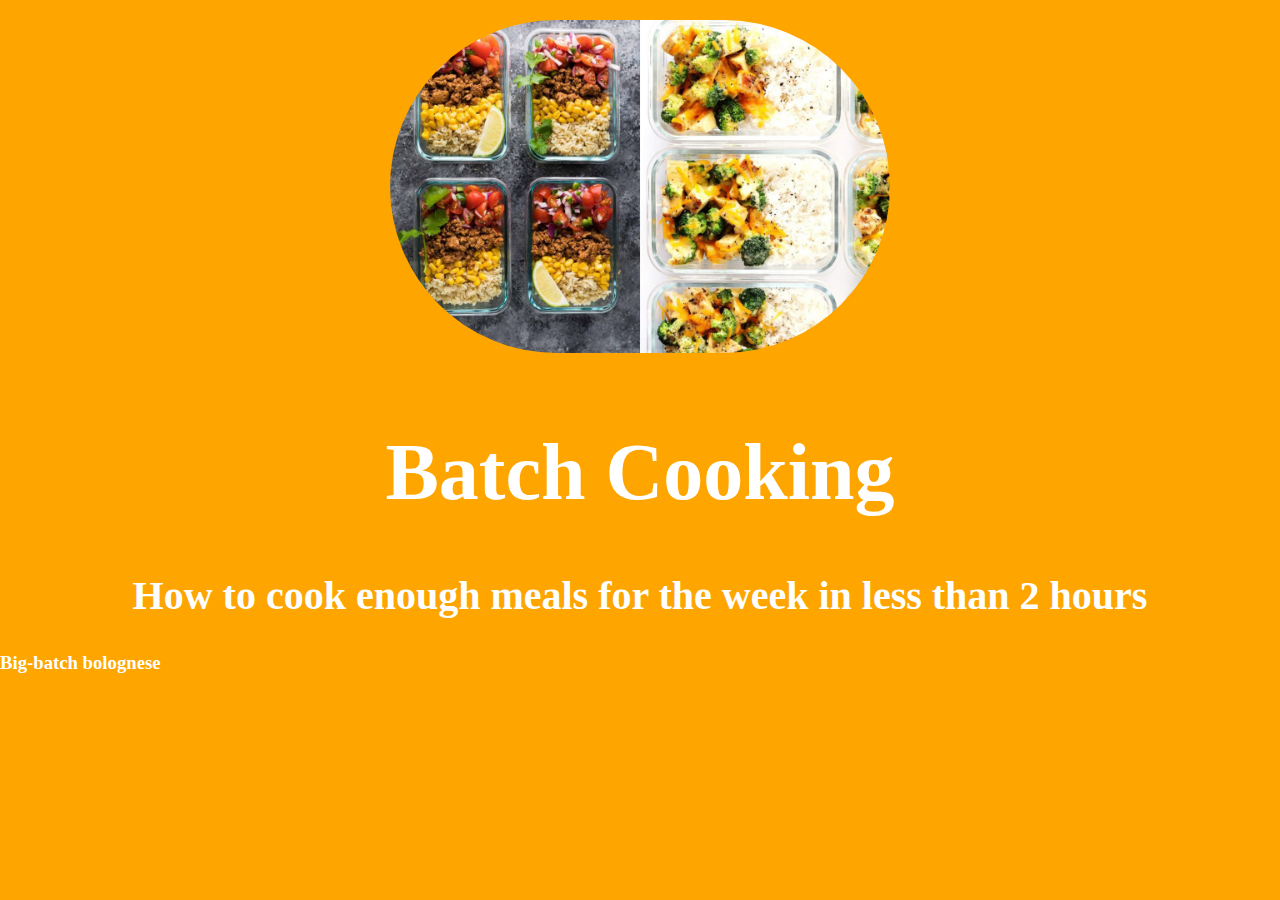
==== batchcooking.html @ 162331f6 "new subheading" ====
<!DOCTYPE HTML>
<html>
  <head>
    <title>Batch cooking</title>
  </head>
  <link rel="stylesheet" type="text/css" href="styles.css">
  <img src="turkey-taco-lunch-bowls_Cheesy-Broccoli-Cheddar-Chicken-and-Rice-Bowls-Casserole-Meal-Prep.jpg" alt="" width="500px">
  <body>
  <div>
    <h1>Batch Cooking</h1>

    <h2> How to cook enough meals for the week in less than 2 hours</h2>
    <h3>Big-batch bolognese</h3>
  </div>

  </body>
<html>
---- styles.css ----
body {
color: #FFFFFF;
font-family: cursive;
margin: 0px;
background-color: #FFA500
}
div {
     min-height: 10vh;
     width: 100vw;
}
h1, h2 {
     text-align: center;
} h1 {
     font-size: 5em;
}
h2 {
     font-size: 2.5em;
}
img {
     display: block;
     padding: 20px;
     margin: 0 auto;
     border-radius: 430px;
     width: 500px;
     align: flex;
     justify-content: center;
}

p{
width: 80%;
text-align: center;
     margin: 10vh 10vw;
     font-size: 2em;
}
a{
color: rgb(0,0,0);
}
ol {

padding: 0;
margin-bottom: 10%;
font-size: 3em;

display: flex;
justify-content: space-evenly;
}
li#lower {
     margin-top: 7%;
} li#lowest {
     margin-top: 14%;
}
div.contrast {
     background-color: rgb(0,0,0);
     color: rgb(255,255,255);
display: flex;
     justify-content: center;
     align-items: center;
     flex-direction: column;
}
ul {
     list-style: none;
     display: flex
}
li {
     margin: 0 20px
}
transition: 0.6s ease;
}
li:hover {
     font-size: 1.2em;
}
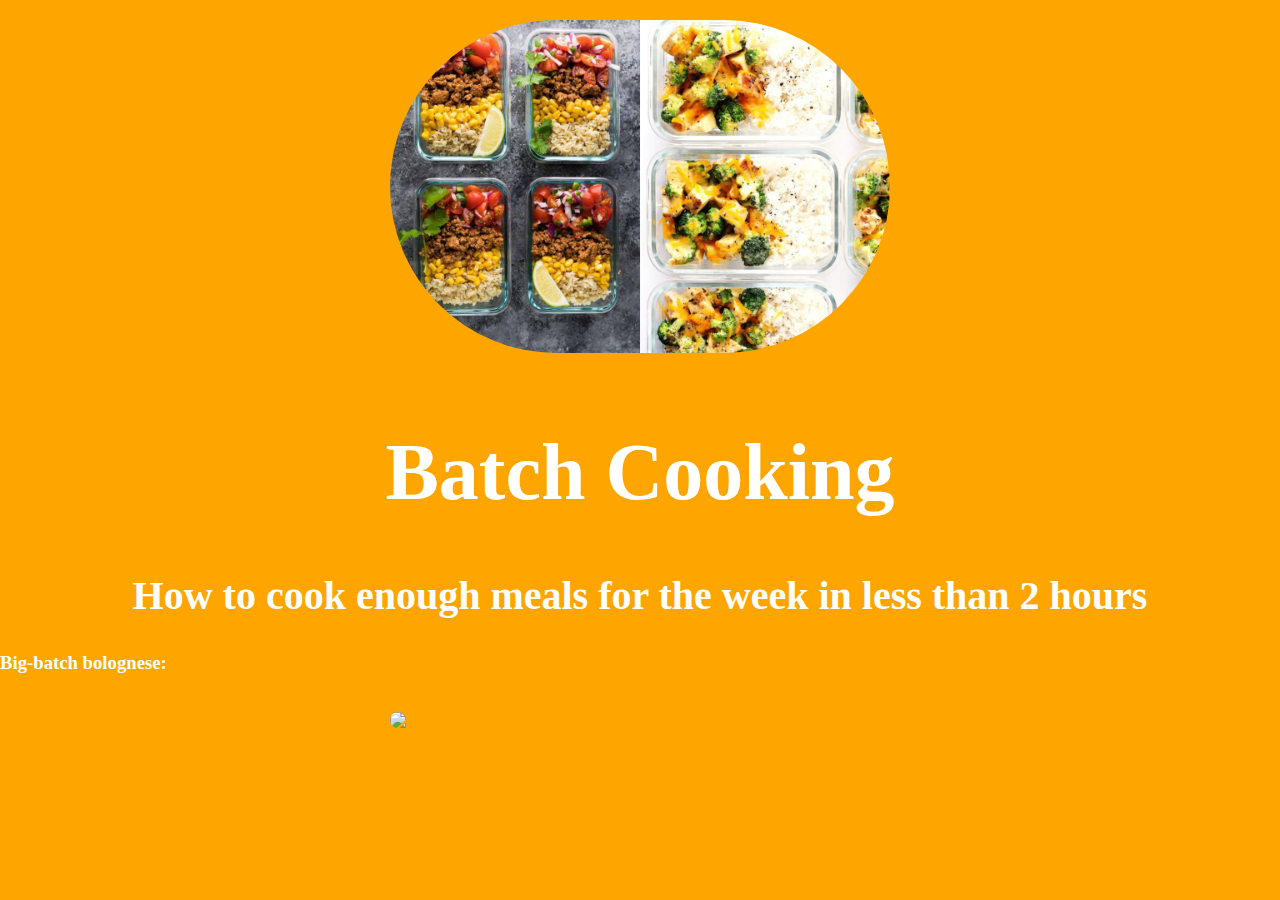
==== commit 7687e85d: "image spag bol" ====
--- a/batchcooking.html
+++ b/batchcooking.html
@@ -10,7 +10,8 @@
     <h1>Batch Cooking</h1>
 
     <h2> How to cook enough meals for the week in less than 2 hours</h2>
-    <h3>Big-batch bolognese</h3>
+    <h3>Big-batch bolognese:</h3>
+    <img src="recipe-image-legacy-id--1074456_10"
   </div>
 
   </body>
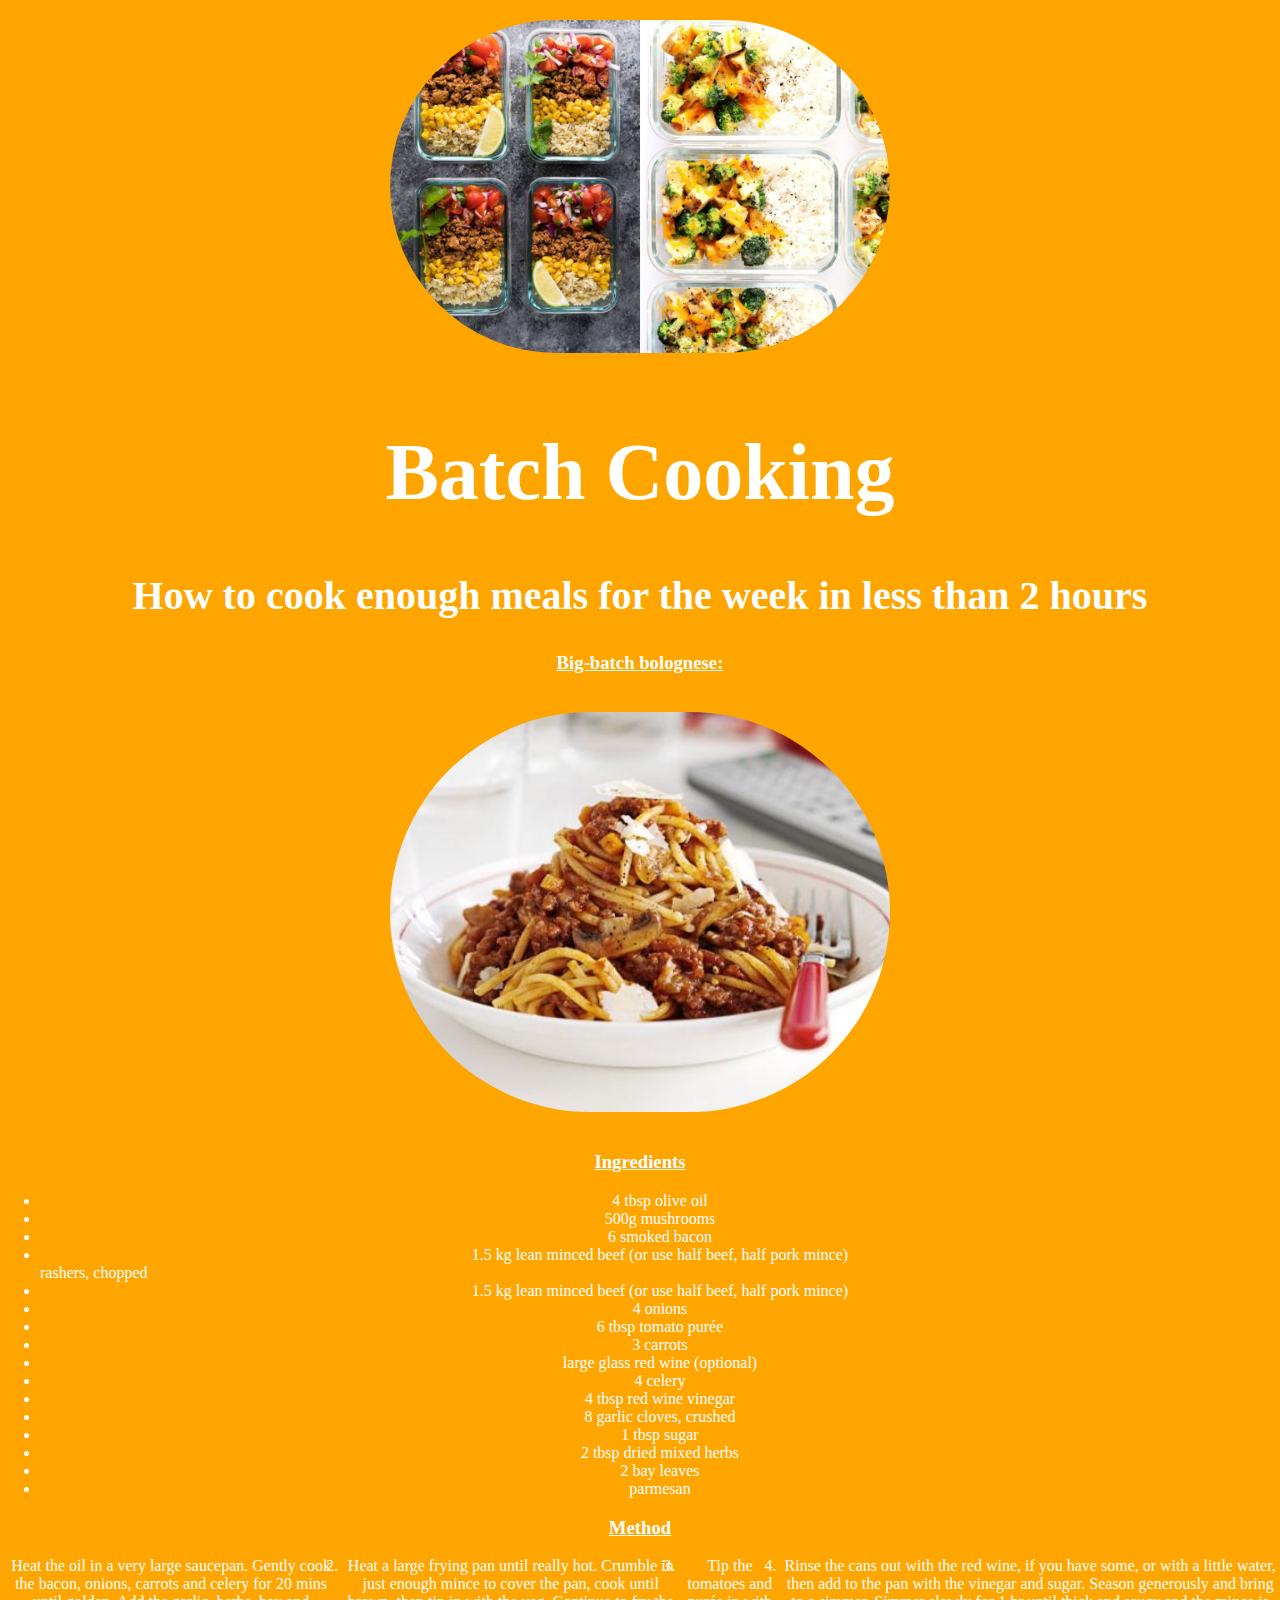
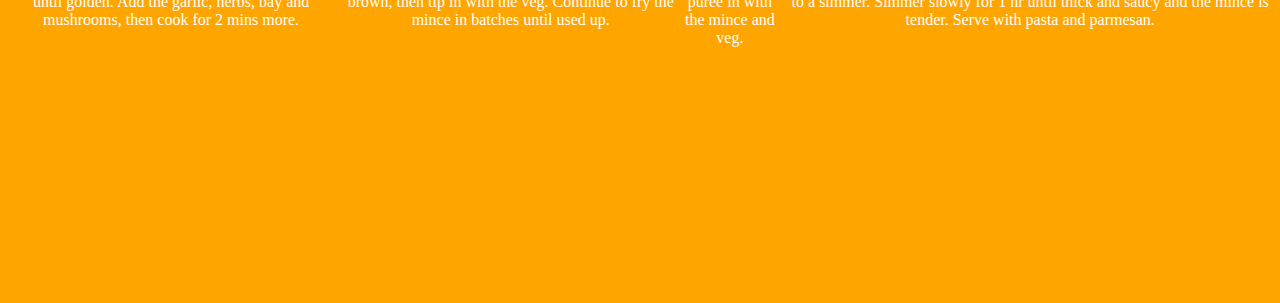
==== commit 0a8fba48: "batch" ====
--- a/batchcooking.html
+++ b/batchcooking.html
@@ -8,11 +8,28 @@
   <body>
   <div>
     <h1>Batch Cooking</h1>
-
+</div>
     <h2> How to cook enough meals for the week in less than 2 hours</h2>
-    <h3>Big-batch bolognese:</h3>
-    <img src="recipe-image-legacy-id--1074456_10"
-  </div>
-
+    <h3><u> Big-batch bolognese:</u></h3>
+    <img src="recipe-image-legacy-id--1074456_10.jpg" alt="spag bol" height="400px" width="200px">
+    <h3><u>Ingredients</u></h3>
+      <ul>
+    <li>  4 tbsp olive oil </li>    <li> 500g mushrooms </li>
+<li> 6 smoked bacon </li>    <li> 1.5 kg lean minced beef (or use half beef, half pork mince)</li>
+</li> rashers, chopped </li>  <li> 1.5 kg lean minced beef (or use half beef, half pork mince)</li>
+<li> 4 onions </li>  <li> 6 tbsp tomato purée </li>
+<li> 3 carrots </li> <li> large glass red wine (optional) </li>
+<li> 4 celery </li> <li> 4 tbsp red wine vinegar </li>
+<li> 8 garlic cloves, crushed </li> <li> 1 tbsp sugar </li>
+<li> 2 tbsp dried mixed herbs </li>
+<li> 2 bay leaves </li> <li> parmesan </li>
+</ul>
+<h3><u>Method</u></h3>
+<ol>
+  <li> Heat the oil in a very large saucepan. Gently cook the bacon, onions, carrots and celery for 20 mins until golden. Add the garlic, herbs, bay and mushrooms, then cook for 2 mins more.</li>
+  <li>Heat a large frying pan until really hot. Crumble in just enough mince to cover the pan, cook until brown, then tip in with the veg. Continue to fry the mince in batches until used up. </li>
+  <li> Tip the tomatoes and purée in with the mince and veg.</li>
+  <li>Rinse the cans out with the red wine, if you have some, or with a little water, then add to the pan with the vinegar and sugar. Season generously and bring to a simmer. Simmer slowly for 1 hr until thick and saucy and the mince is tender. Serve with pasta and parmesan.</li>
+</ol>
   </body>
 <html>
--- a/styles.css
+++ b/styles.css
@@ -8,7 +8,7 @@
      min-height: 10vh;
      width: 100vw;
 }
-h1, h2 {
+h1, h2, h3 {
      text-align: center;
 } h1 {
      font-size: 5em;
@@ -38,8 +38,11 @@
 ol {
 
 padding: 0;
-margin-bottom: 10%;
-font-size: 3em;
+margin-bottom: 20%;
+font-size: 1em;
+width: auto;
+display: block;
+text-align: center;
 
 display: flex;
 justify-content: space-evenly;
@@ -58,11 +61,15 @@
      flex-direction: column;
 }
 ul {
-     list-style: none;
-     display: flex
+     list-style: <ul>;
+     display:
+     text-align: center;
 }
 li {
-     margin: 0 20px
+     margin: 10px
+     display: inline;
+     font-size: 1em;
+     text-align: center;
 }
 transition: 0.6s ease;
 }
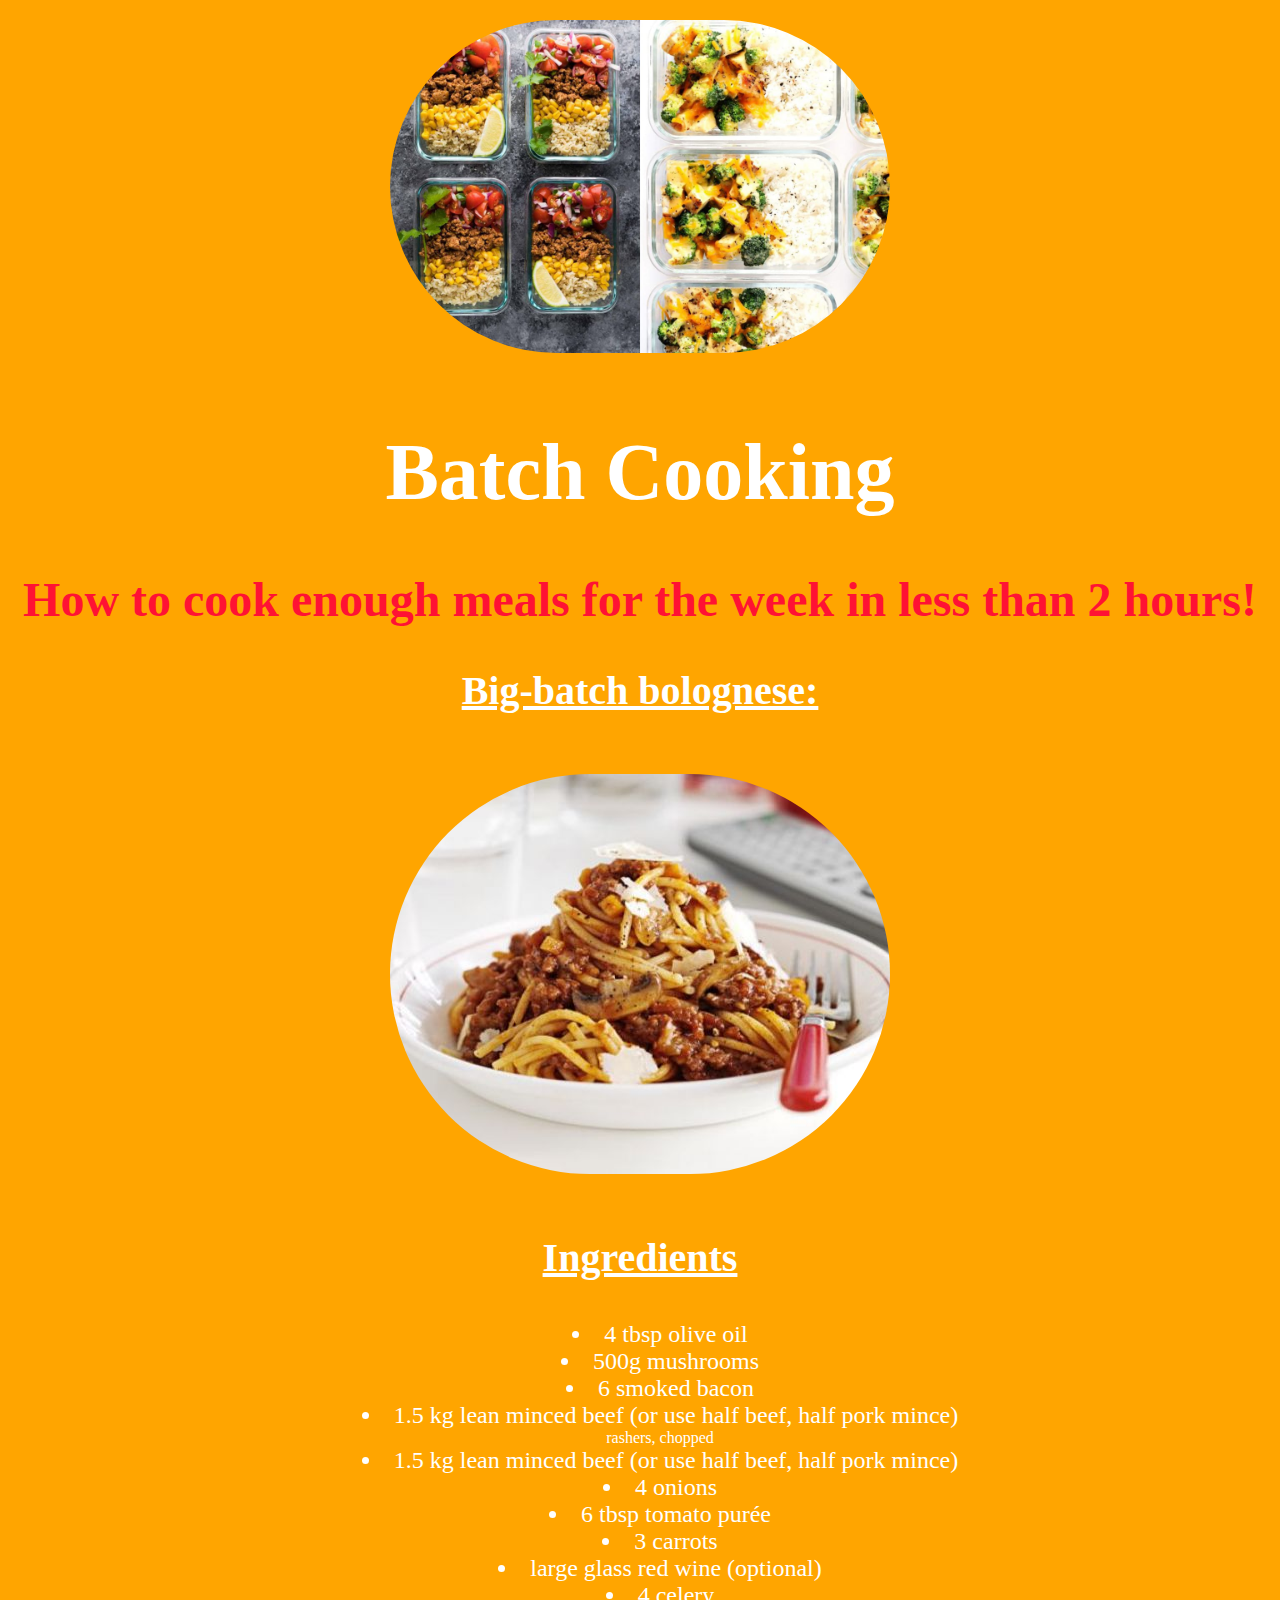
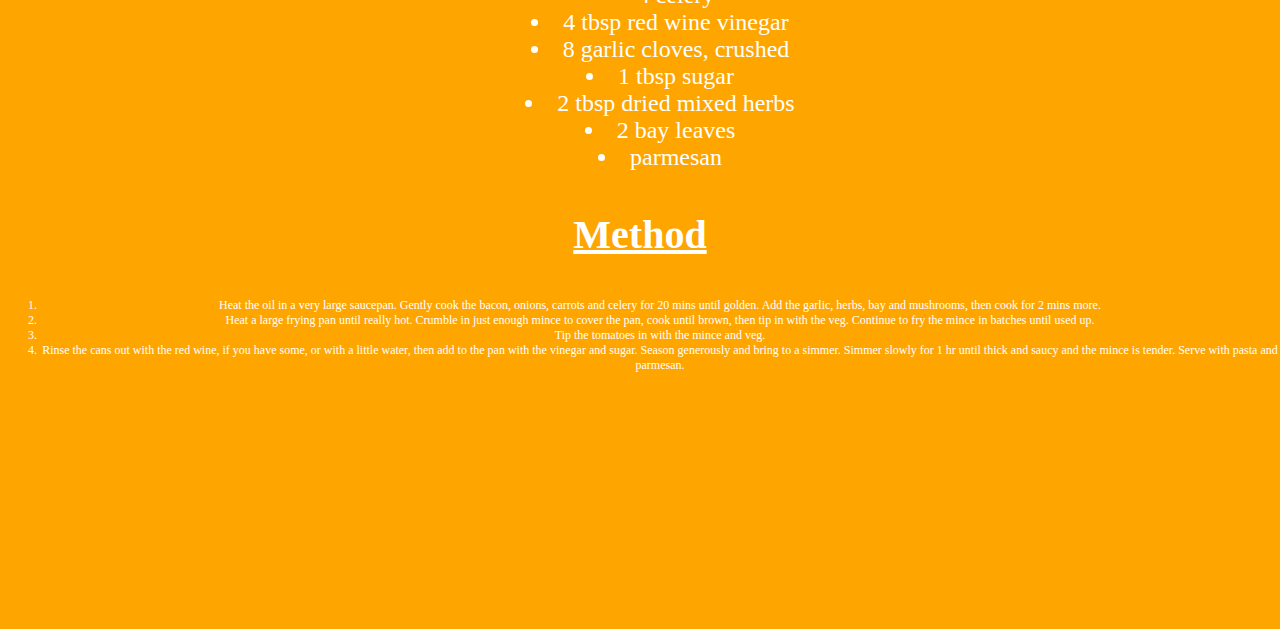
==== commit 50082955: "batch" ====
--- a/batchcooking.html
+++ b/batchcooking.html
@@ -9,7 +9,7 @@
   <div>
     <h1>Batch Cooking</h1>
 </div>
-    <h2> How to cook enough meals for the week in less than 2 hours</h2>
+    <h2> How to cook enough meals for the week in less than 2 hours!</h2>
     <h3><u> Big-batch bolognese:</u></h3>
     <img src="recipe-image-legacy-id--1074456_10.jpg" alt="spag bol" height="400px" width="200px">
     <h3><u>Ingredients</u></h3>
@@ -28,7 +28,7 @@
 <ol>
   <li> Heat the oil in a very large saucepan. Gently cook the bacon, onions, carrots and celery for 20 mins until golden. Add the garlic, herbs, bay and mushrooms, then cook for 2 mins more.</li>
   <li>Heat a large frying pan until really hot. Crumble in just enough mince to cover the pan, cook until brown, then tip in with the veg. Continue to fry the mince in batches until used up. </li>
-  <li> Tip the tomatoes and purée in with the mince and veg.</li>
+  <li> Tip the tomatoes in with the mince and veg.</li>
   <li>Rinse the cans out with the red wine, if you have some, or with a little water, then add to the pan with the vinegar and sugar. Season generously and bring to a simmer. Simmer slowly for 1 hr until thick and saucy and the mince is tender. Serve with pasta and parmesan.</li>
 </ol>
   </body>
--- a/styles.css
+++ b/styles.css
@@ -14,7 +14,11 @@
      font-size: 5em;
 }
 h2 {
-     font-size: 2.5em;
+     font-size: 3em;
+     color: #FF1234;
+}
+h3 { font-size: 2.5em;
+
 }
 img {
      display: block;
@@ -36,15 +40,13 @@
 color: rgb(0,0,0);
 }
 ol {
-
+<ol>
 padding: 0;
 margin-bottom: 20%;
-font-size: 1em;
-width: auto;
-display: block;
+font-size: 0.5em;
+width: 20px
+display: auto;
 text-align: center;
-
-display: flex;
 justify-content: space-evenly;
 }
 li#lower {
@@ -62,13 +64,14 @@
 }
 ul {
      list-style: <ul>;
-     display:
-     text-align: center;
+   text-align: center;
+   list-style-position: inside;
+   display: auto;
 }
 li {
      margin: 10px
-     display: inline;
-     font-size: 1em;
+     display auto;
+     font-size: 1.5em;
      text-align: center;
 }
 transition: 0.6s ease;
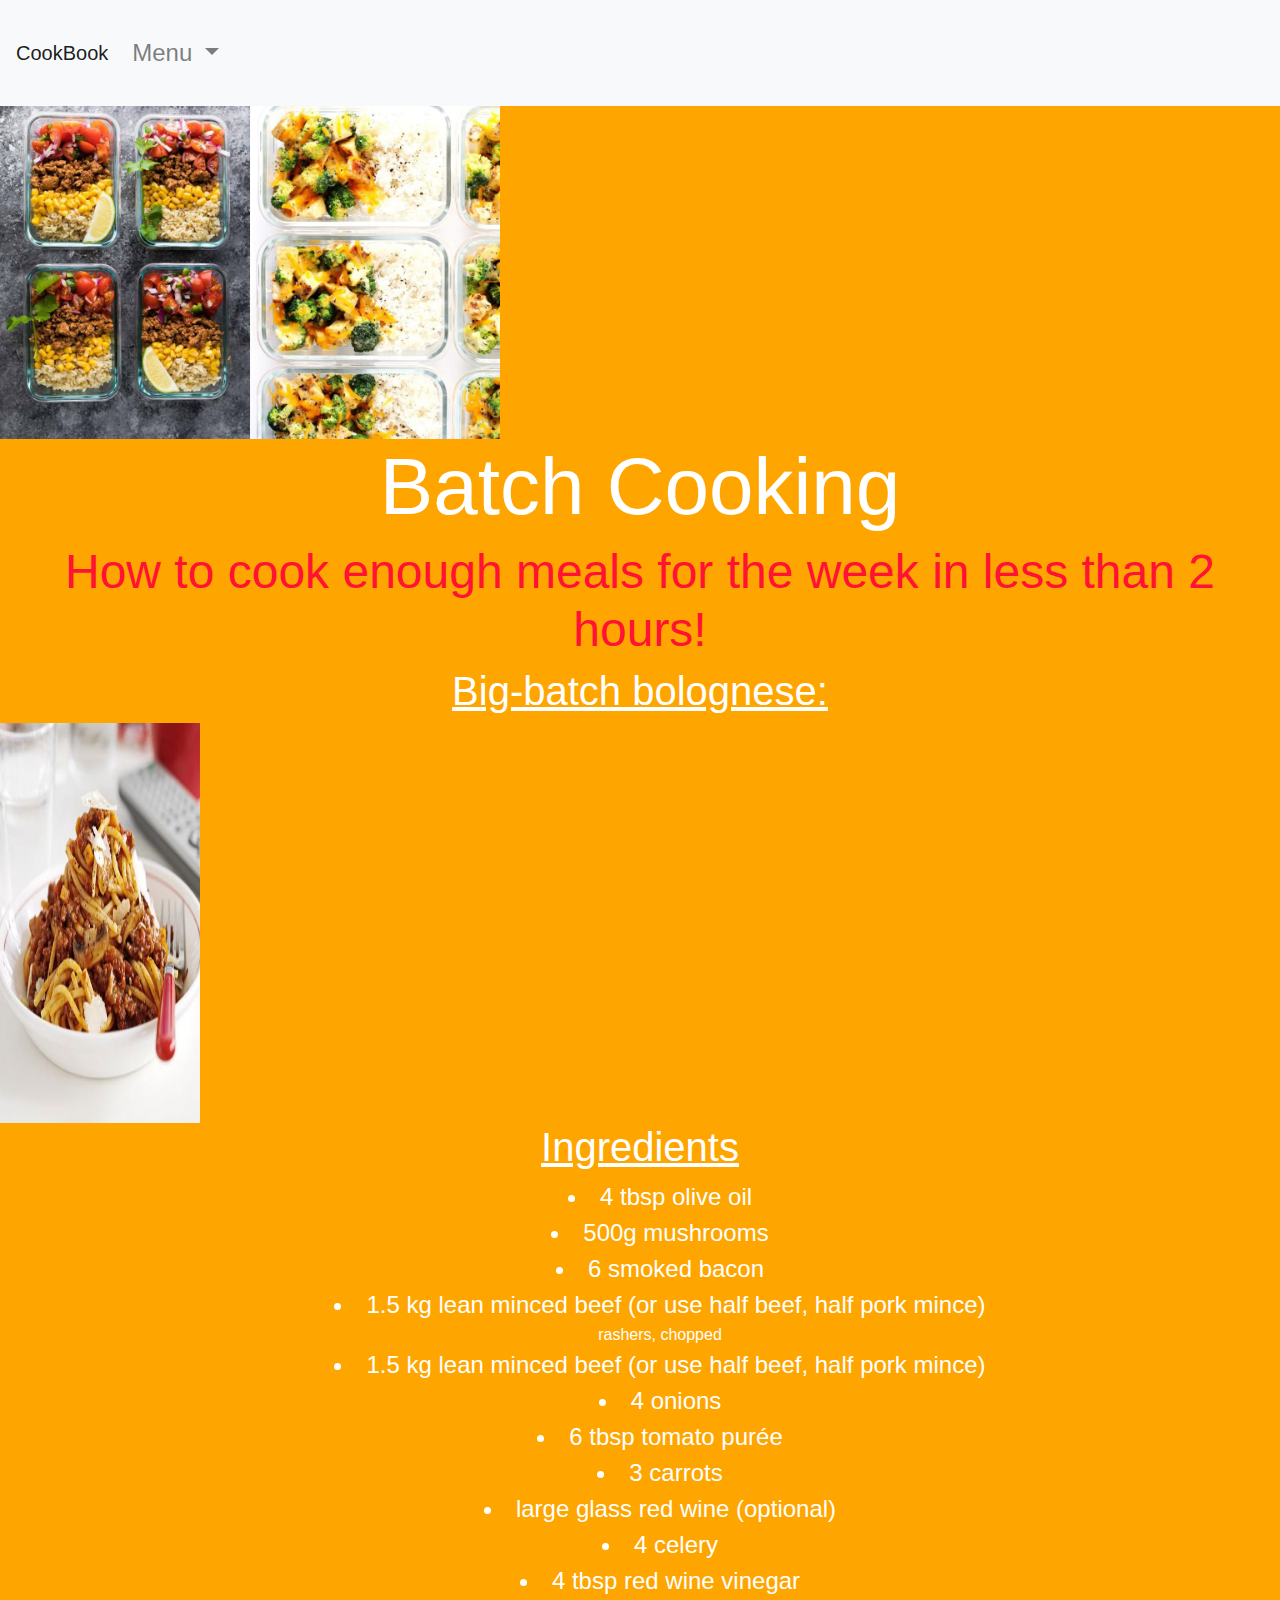
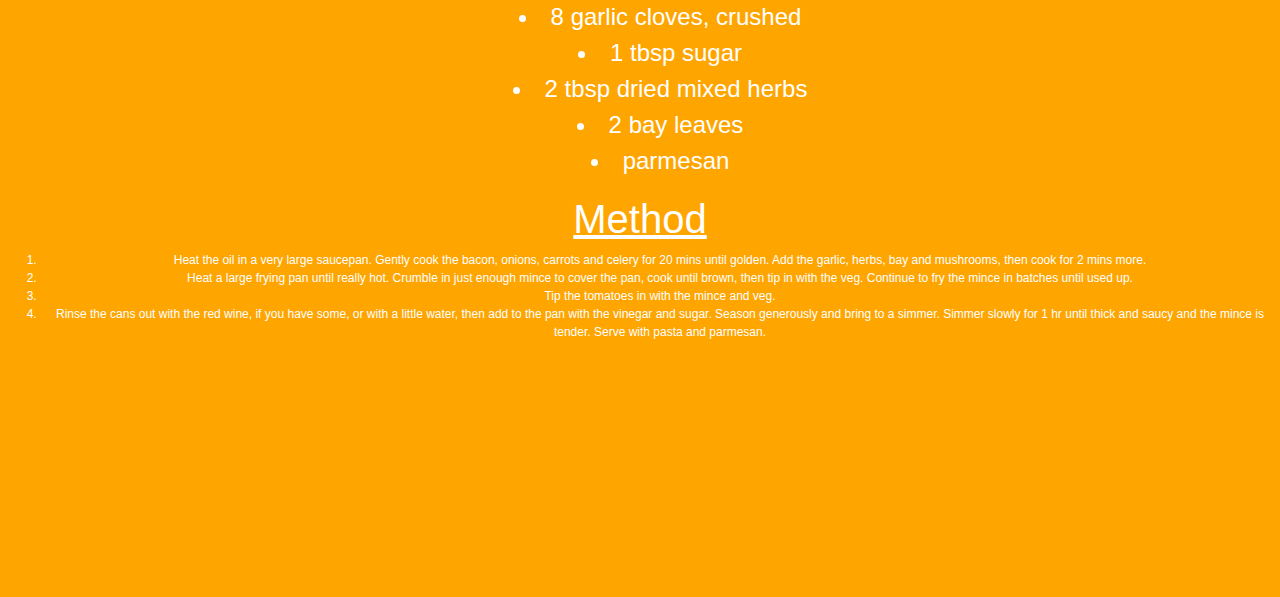
==== commit 0104646a: "added the same navbar for all pages" ====
--- a/batchcooking.html
+++ b/batchcooking.html
@@ -3,7 +3,28 @@
   <head>
     <title>Batch cooking</title>
   </head>
+  <link rel="stylesheet" href="https://stackpath.bootstrapcdn.com/bootstrap/4.4.1/css/bootstrap.min.css" integrity="sha384-Vkoo8x4CGsO3+Hhxv8T/Q5PaXtkKtu6ug5TOeNV6gBiFeWPGFN9MuhOf23Q9Ifjh" crossorigin="anonymous">
   <link rel="stylesheet" type="text/css" href="styles.css">
+  <nav class="navbar navbar-expand-lg navbar-light bg-light">
+    <a class="navbar-brand" href="index.html">CookBook</a>
+    <button class="navbar-toggler" type="button" data-toggle="collapse" data-target="#navbarSupportedContent" aria-controls="navbarSupportedContent" aria-expanded="false" aria-label="Toggle navigation">
+      <span class="navbar-toggler-icon"></span>
+    </button>
+
+    <div class="collapse navbar-collapse" id="navbarSupportedContent">
+      <ul class="navbar-nav mr-auto">
+        <li class="nav-item dropdown">
+          <a class="nav-link dropdown-toggle" href="#" id="navbarDropdown" role="button" data-toggle="dropdown" aria-haspopup="true" aria-expanded="false">
+            Menu
+          </a>
+          <div class="dropdown-menu" aria-labelledby="navbarDropdown">
+            <a class="dropdown-item" href="batchcooking.html">Batch Cooking</a>
+            <a class="dropdown-item" href="randomrecipe.html">Recipe Generator</a>
+          </div>
+        </li>
+      </ul>
+    </div>
+  </nav>
   <img src="turkey-taco-lunch-bowls_Cheesy-Broccoli-Cheddar-Chicken-and-Rice-Bowls-Casserole-Meal-Prep.jpg" alt="" width="500px">
   <body>
   <div>
--- a/styles.css
+++ b/styles.css
@@ -1,8 +1,8 @@
 body {
-color: #FFFFFF;
-font-family: cursive;
-margin: 0px;
-background-color: #FFA500
+    color: #FFFFFF;
+    font-family: "Trebuchet MS", Helvetica, sans-serif;
+    margin: 0px;
+    background-color: #FFA500
 }
 div {
      min-height: 10vh;
@@ -18,6 +18,11 @@
      color: #FF1234;
 }
 h3 { font-size: 2.5em;
+}
+#RRH {
+      color: #ffffff;
+      text-shadow: 2px 2px #ff0000;
+}
 
 }
 img {
@@ -79,3 +84,13 @@
 li:hover {
      font-size: 1.2em;
 }
+#button {
+  color: #FF1234;
+  display: flex;
+  justify-content: center;
+  }
+.container {
+  display: flex;
+  justify-content: center;
+  align-items: flex-start;
+}
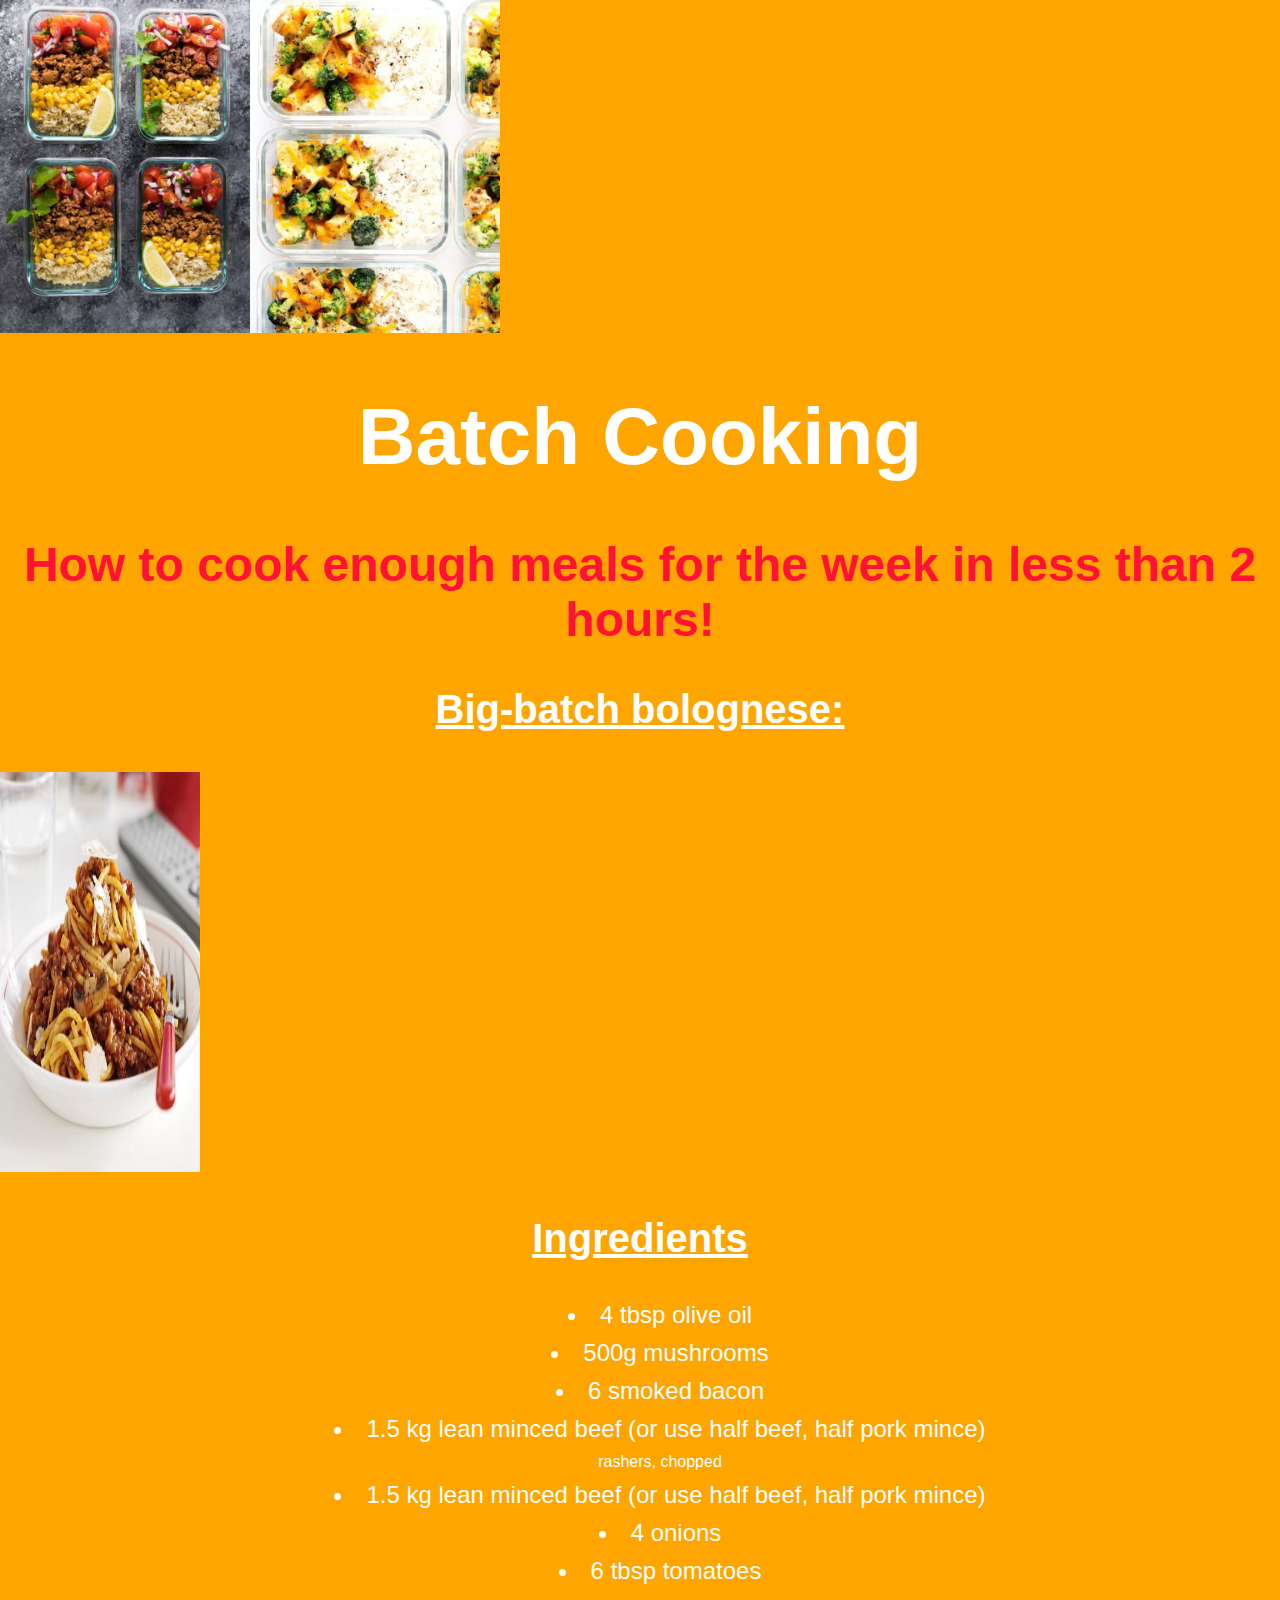
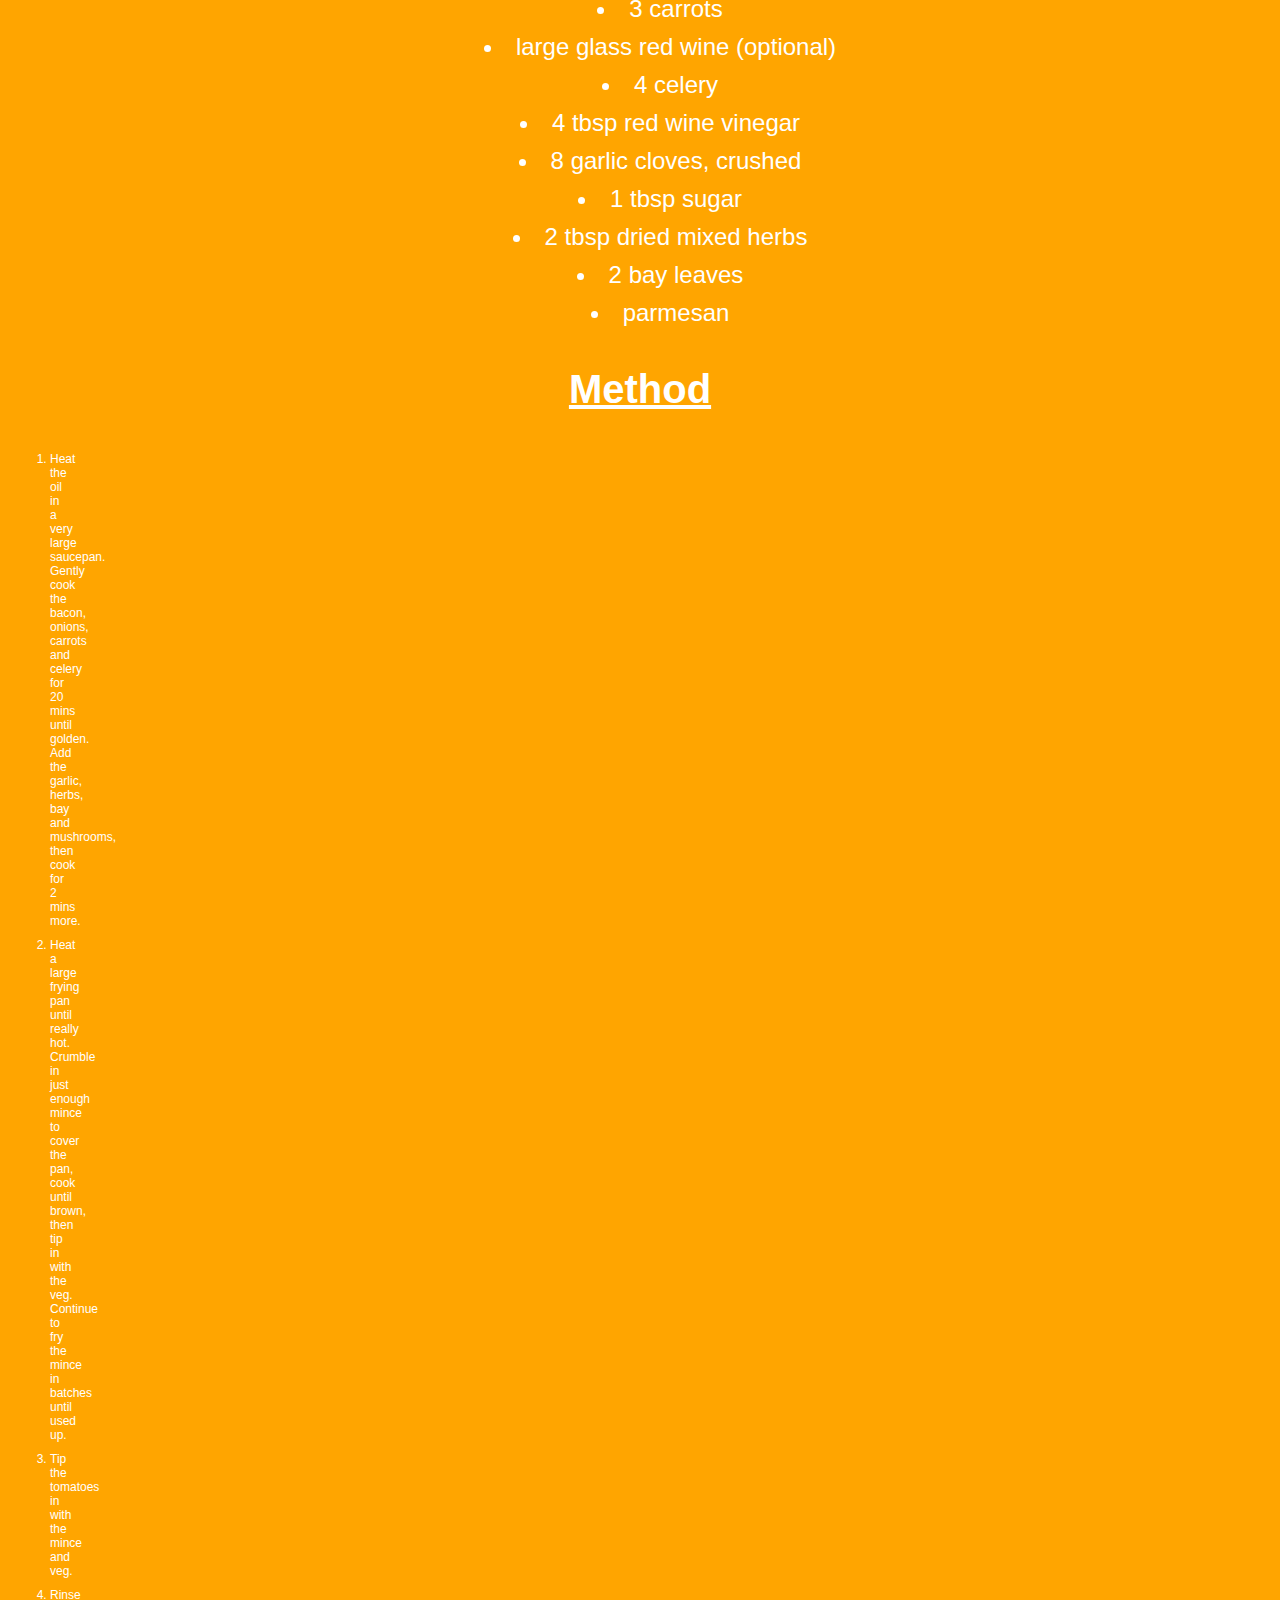
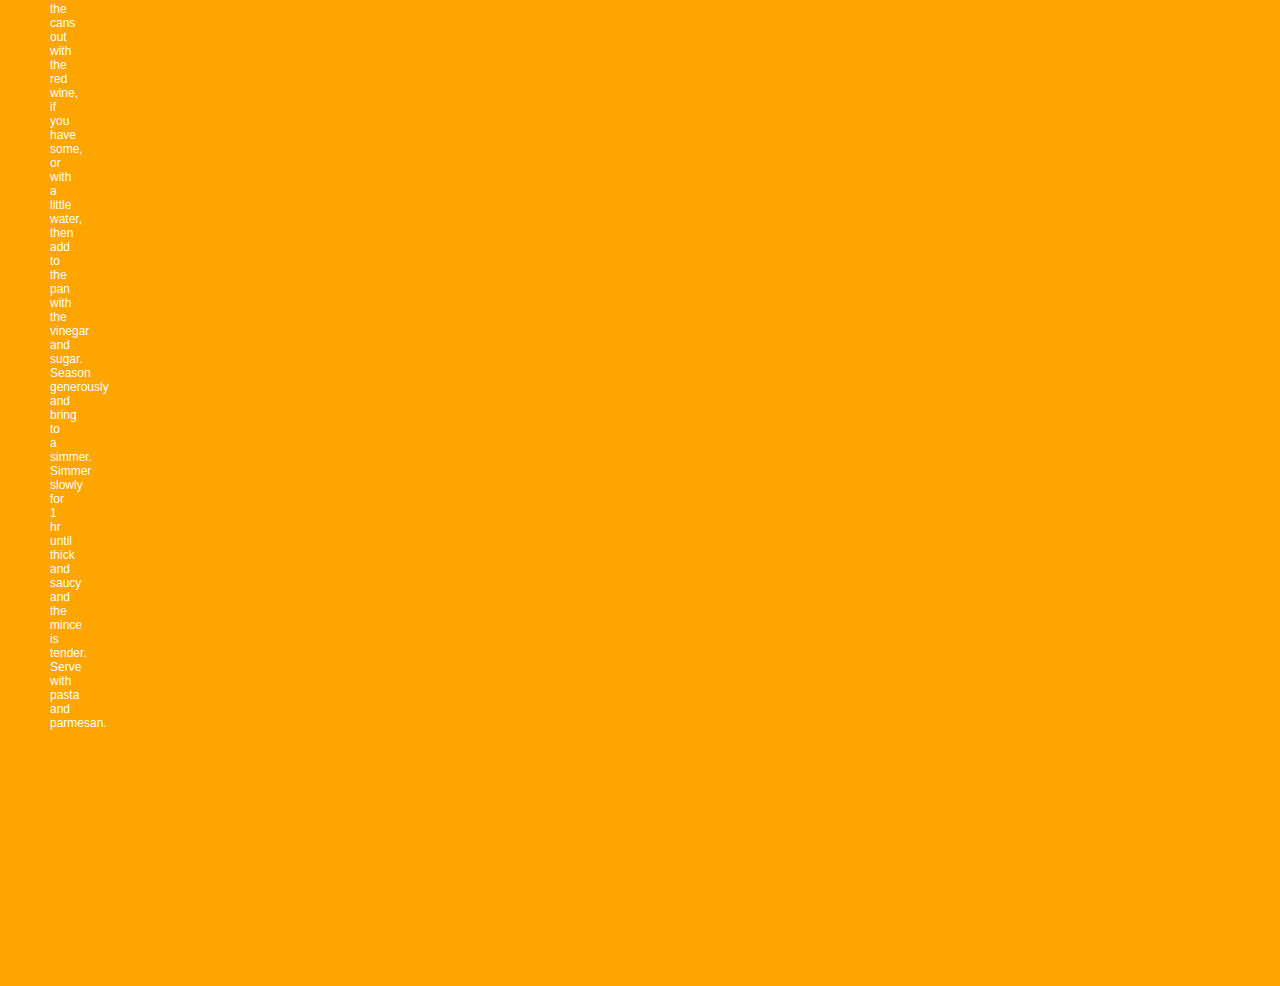
==== commit 26bbcf11: "spelling" ====
--- a/batchcooking.html
+++ b/batchcooking.html
@@ -3,28 +3,7 @@
   <head>
     <title>Batch cooking</title>
   </head>
-  <link rel="stylesheet" href="https://stackpath.bootstrapcdn.com/bootstrap/4.4.1/css/bootstrap.min.css" integrity="sha384-Vkoo8x4CGsO3+Hhxv8T/Q5PaXtkKtu6ug5TOeNV6gBiFeWPGFN9MuhOf23Q9Ifjh" crossorigin="anonymous">
   <link rel="stylesheet" type="text/css" href="styles.css">
-  <nav class="navbar navbar-expand-lg navbar-light bg-light">
-    <a class="navbar-brand" href="index.html">CookBook</a>
-    <button class="navbar-toggler" type="button" data-toggle="collapse" data-target="#navbarSupportedContent" aria-controls="navbarSupportedContent" aria-expanded="false" aria-label="Toggle navigation">
-      <span class="navbar-toggler-icon"></span>
-    </button>
-
-    <div class="collapse navbar-collapse" id="navbarSupportedContent">
-      <ul class="navbar-nav mr-auto">
-        <li class="nav-item dropdown">
-          <a class="nav-link dropdown-toggle" href="#" id="navbarDropdown" role="button" data-toggle="dropdown" aria-haspopup="true" aria-expanded="false">
-            Menu
-          </a>
-          <div class="dropdown-menu" aria-labelledby="navbarDropdown">
-            <a class="dropdown-item" href="batchcooking.html">Batch Cooking</a>
-            <a class="dropdown-item" href="randomrecipe.html">Recipe Generator</a>
-          </div>
-        </li>
-      </ul>
-    </div>
-  </nav>
   <img src="turkey-taco-lunch-bowls_Cheesy-Broccoli-Cheddar-Chicken-and-Rice-Bowls-Casserole-Meal-Prep.jpg" alt="" width="500px">
   <body>
   <div>
@@ -38,7 +17,7 @@
     <li>  4 tbsp olive oil </li>    <li> 500g mushrooms </li>
 <li> 6 smoked bacon </li>    <li> 1.5 kg lean minced beef (or use half beef, half pork mince)</li>
 </li> rashers, chopped </li>  <li> 1.5 kg lean minced beef (or use half beef, half pork mince)</li>
-<li> 4 onions </li>  <li> 6 tbsp tomato purée </li>
+<li> 4 onions </li>  <li> 6 tbsp tomatoes </li>
 <li> 3 carrots </li> <li> large glass red wine (optional) </li>
 <li> 4 celery </li> <li> 4 tbsp red wine vinegar </li>
 <li> 8 garlic cloves, crushed </li> <li> 1 tbsp sugar </li>
--- a/styles.css
+++ b/styles.css
@@ -29,8 +29,8 @@
      display: block;
      padding: 20px;
      margin: 0 auto;
-     border-radius: 430px;
-     width: 500px;
+     border-radius: 50%;
+     width: 150px;
      align: flex;
      justify-content: center;
 }
@@ -49,7 +49,7 @@
 padding: 0;
 margin-bottom: 20%;
 font-size: 0.5em;
-width: 20px
+width: 20px;
 display: auto;
 text-align: center;
 justify-content: space-evenly;
@@ -74,7 +74,7 @@
    display: auto;
 }
 li {
-     margin: 10px
+     margin: 10px;
      display auto;
      font-size: 1.5em;
      text-align: center;
@@ -84,13 +84,9 @@
 li:hover {
      font-size: 1.2em;
 }
+
 #button {
   color: #FF1234;
   display: flex;
   justify-content: center;
   }
-.container {
-  display: flex;
-  justify-content: center;
-  align-items: flex-start;
-}
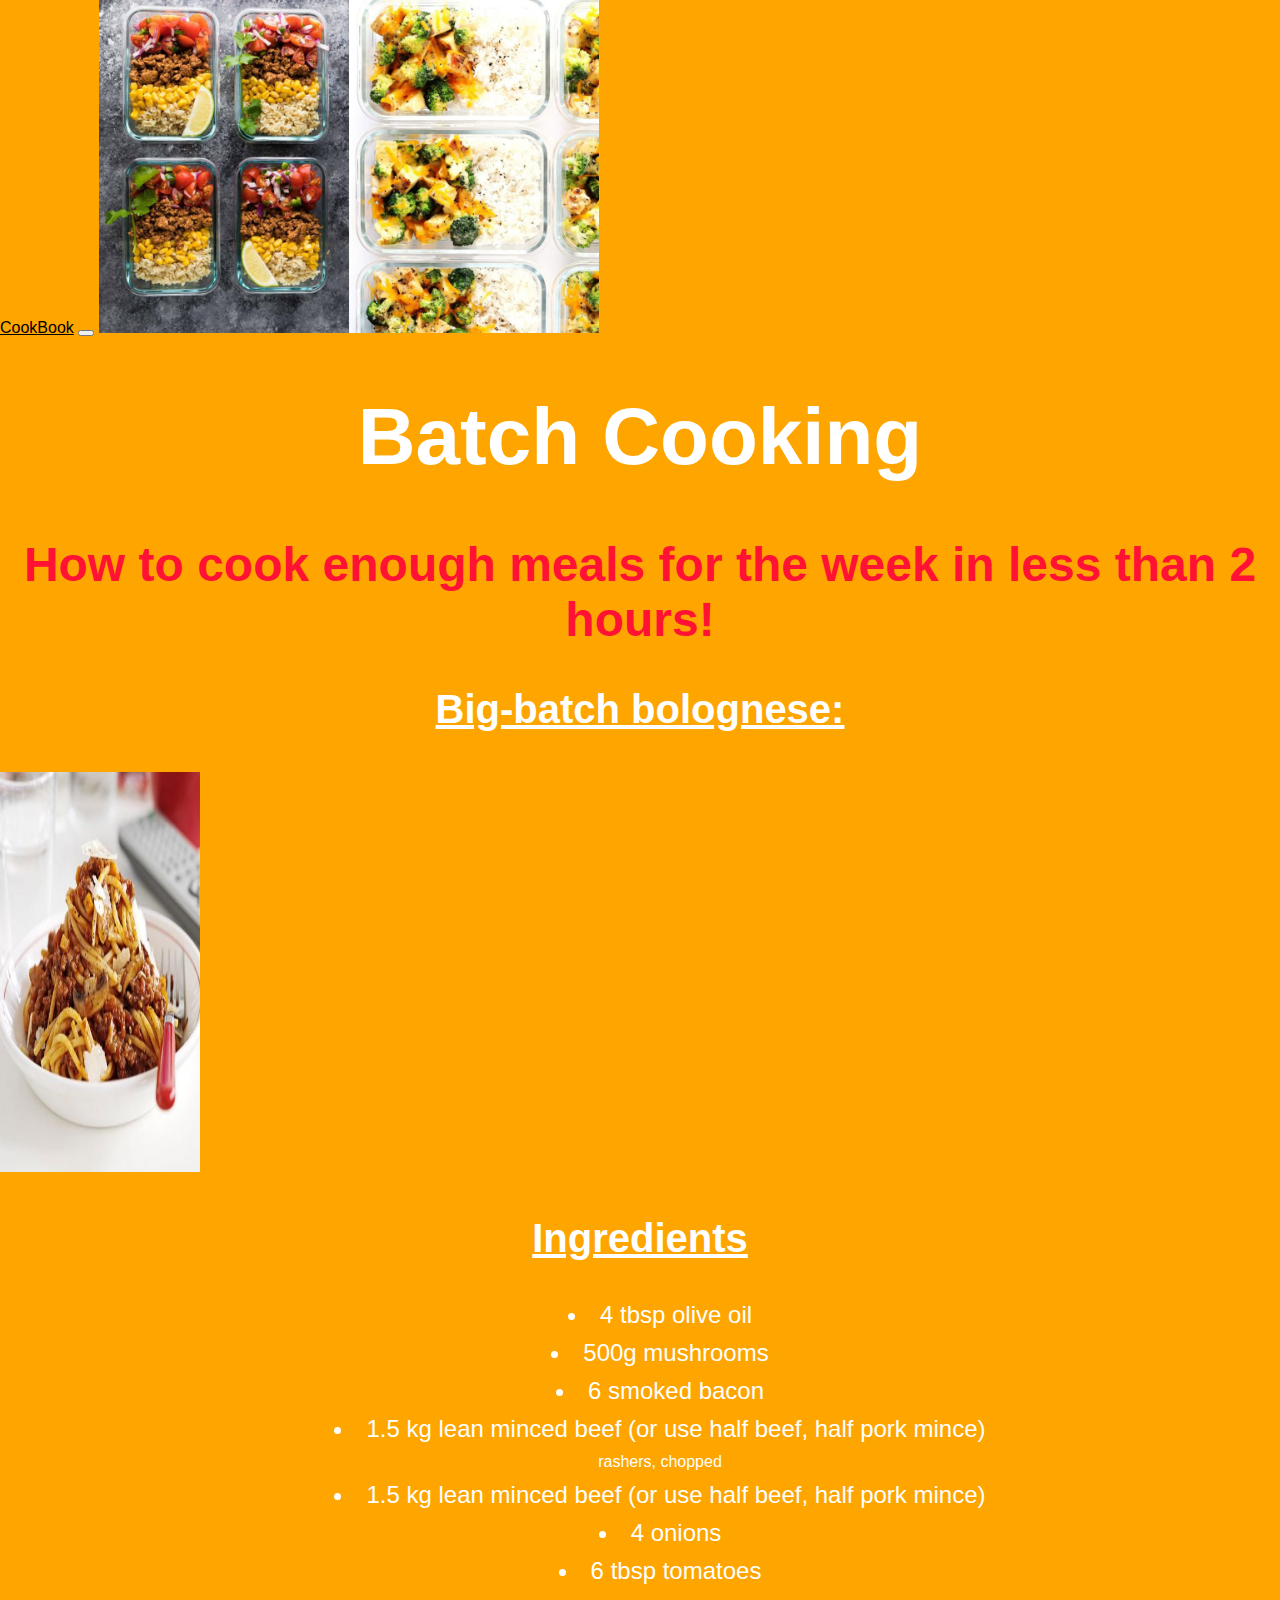
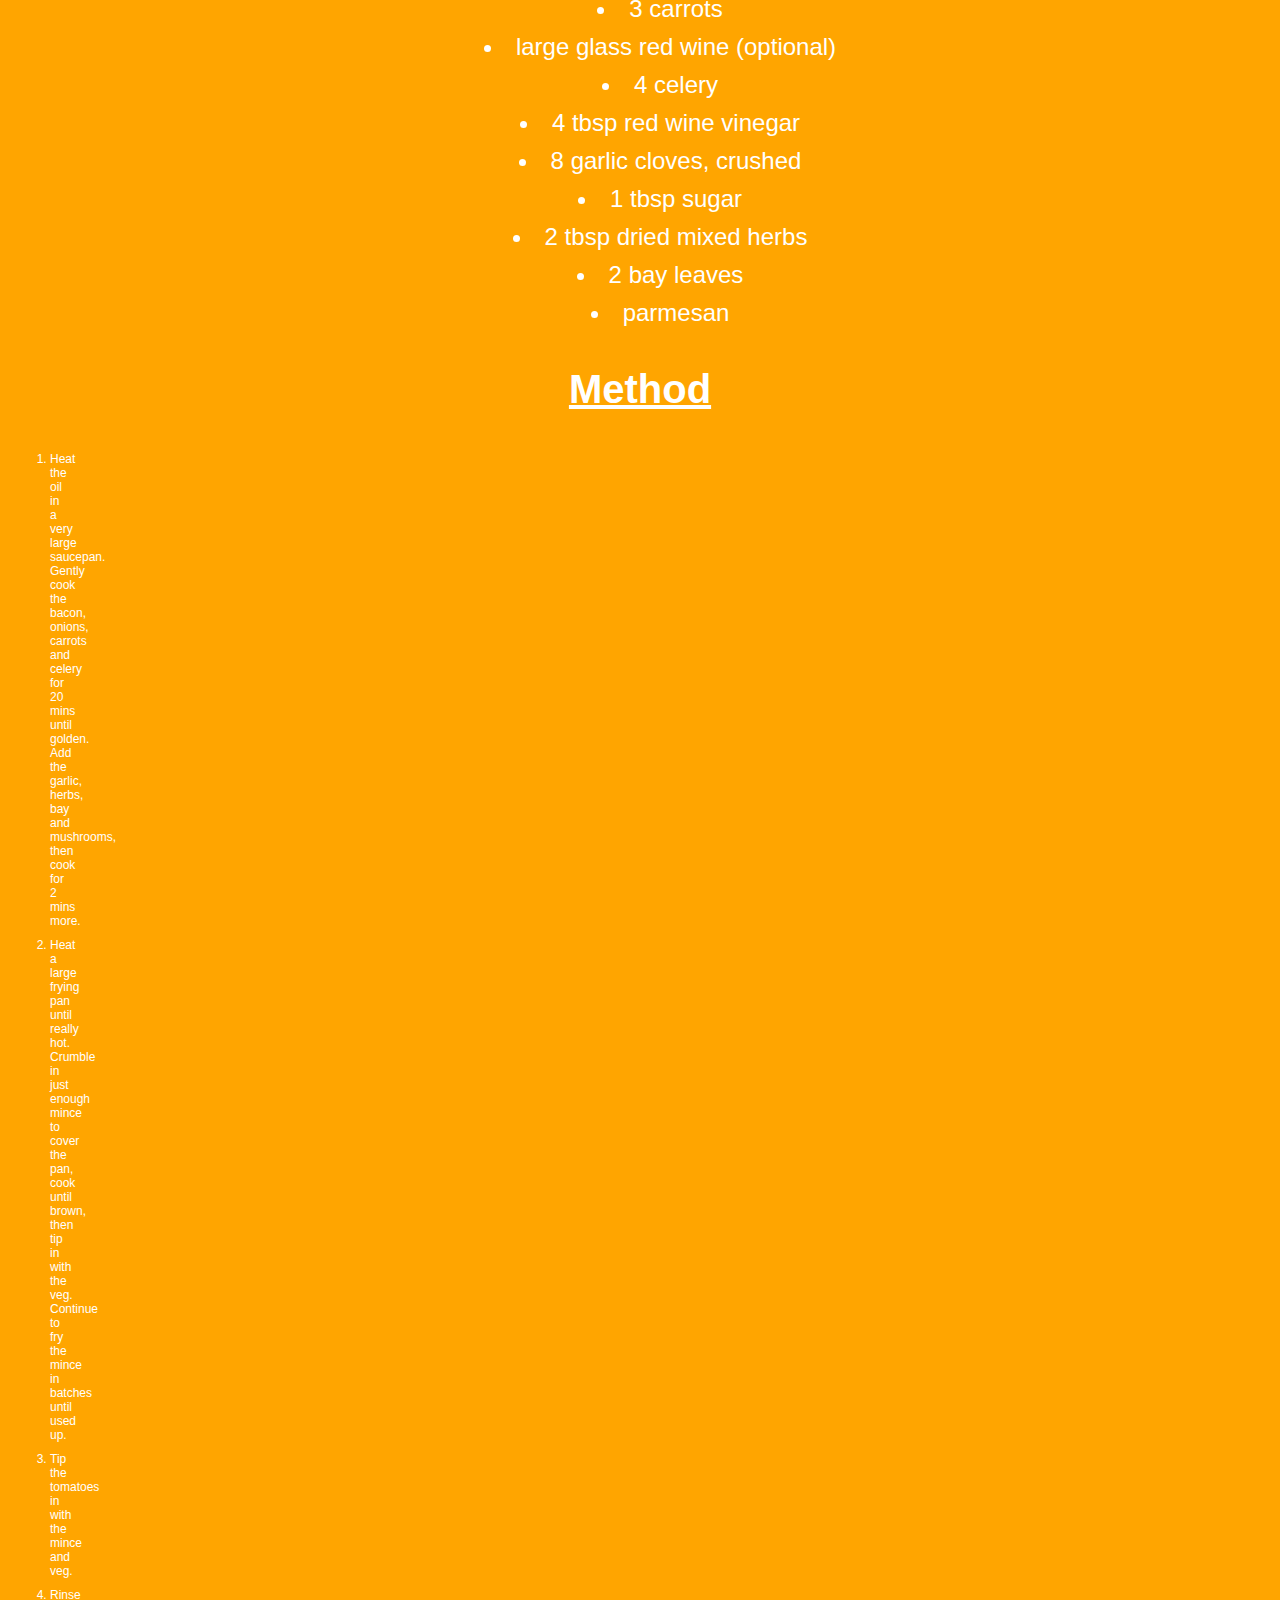
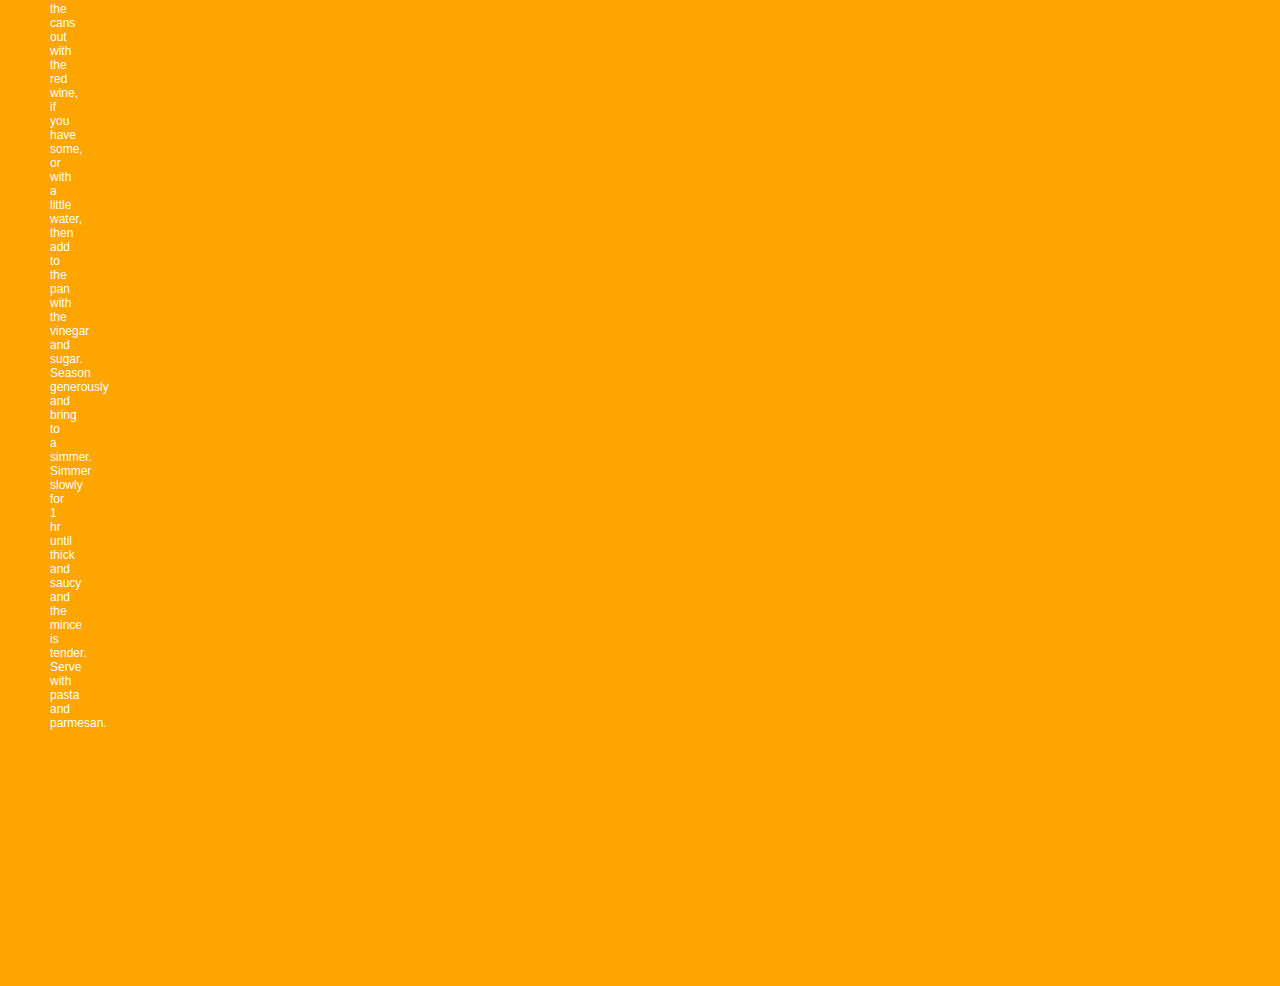
==== commit 2a6734a4: "change" ====
--- a/batchcooking.html
+++ b/batchcooking.html
@@ -2,11 +2,18 @@
 <html>
   <head>
     <title>Batch cooking</title>
-  </head>
-  <link rel="stylesheet" type="text/css" href="styles.css">
-  <img src="turkey-taco-lunch-bowls_Cheesy-Broccoli-Cheddar-Chicken-and-Rice-Bowls-Casserole-Meal-Prep.jpg" alt="" width="500px">
-  <body>
-  <div>
+    <link rel="stylesheet" href="https://stackpath.bootstrapcdn.com/bootstrap/4.1.3/css/bootstrap.min.css" integrity="sha384-MCw98/SFnGE8fJT3GXwEOngsV7Zt27NXFoaoApmYm81iuXoPkFOJwJ8ERdknLPMO" crossorigin="anonymous">
+
+  <link rel="stylesheet" href="styles.css">
+</head>
+<body>
+<div>
+    <nav class="navbar navbar-expand-lg navbar-light bg-light">
+      <a class="navbar-brand" href="index.html">CookBook</a>
+      <button class="navbar-toggler" type="button" data-toggle="collapse" data-target="#navbarSupportedContent" aria-controls="navbarSupportedContent" aria-expanded="false" aria-label="Toggle navigation">
+        <span class="navbar-toggler-icon"></span>
+      </button>
+<img src="turkey-taco-lunch-bowls_Cheesy-Broccoli-Cheddar-Chicken-and-Rice-Bowls-Casserole-Meal-Prep.jpg" alt="" width="500px">
     <h1>Batch Cooking</h1>
 </div>
     <h2> How to cook enough meals for the week in less than 2 hours!</h2>
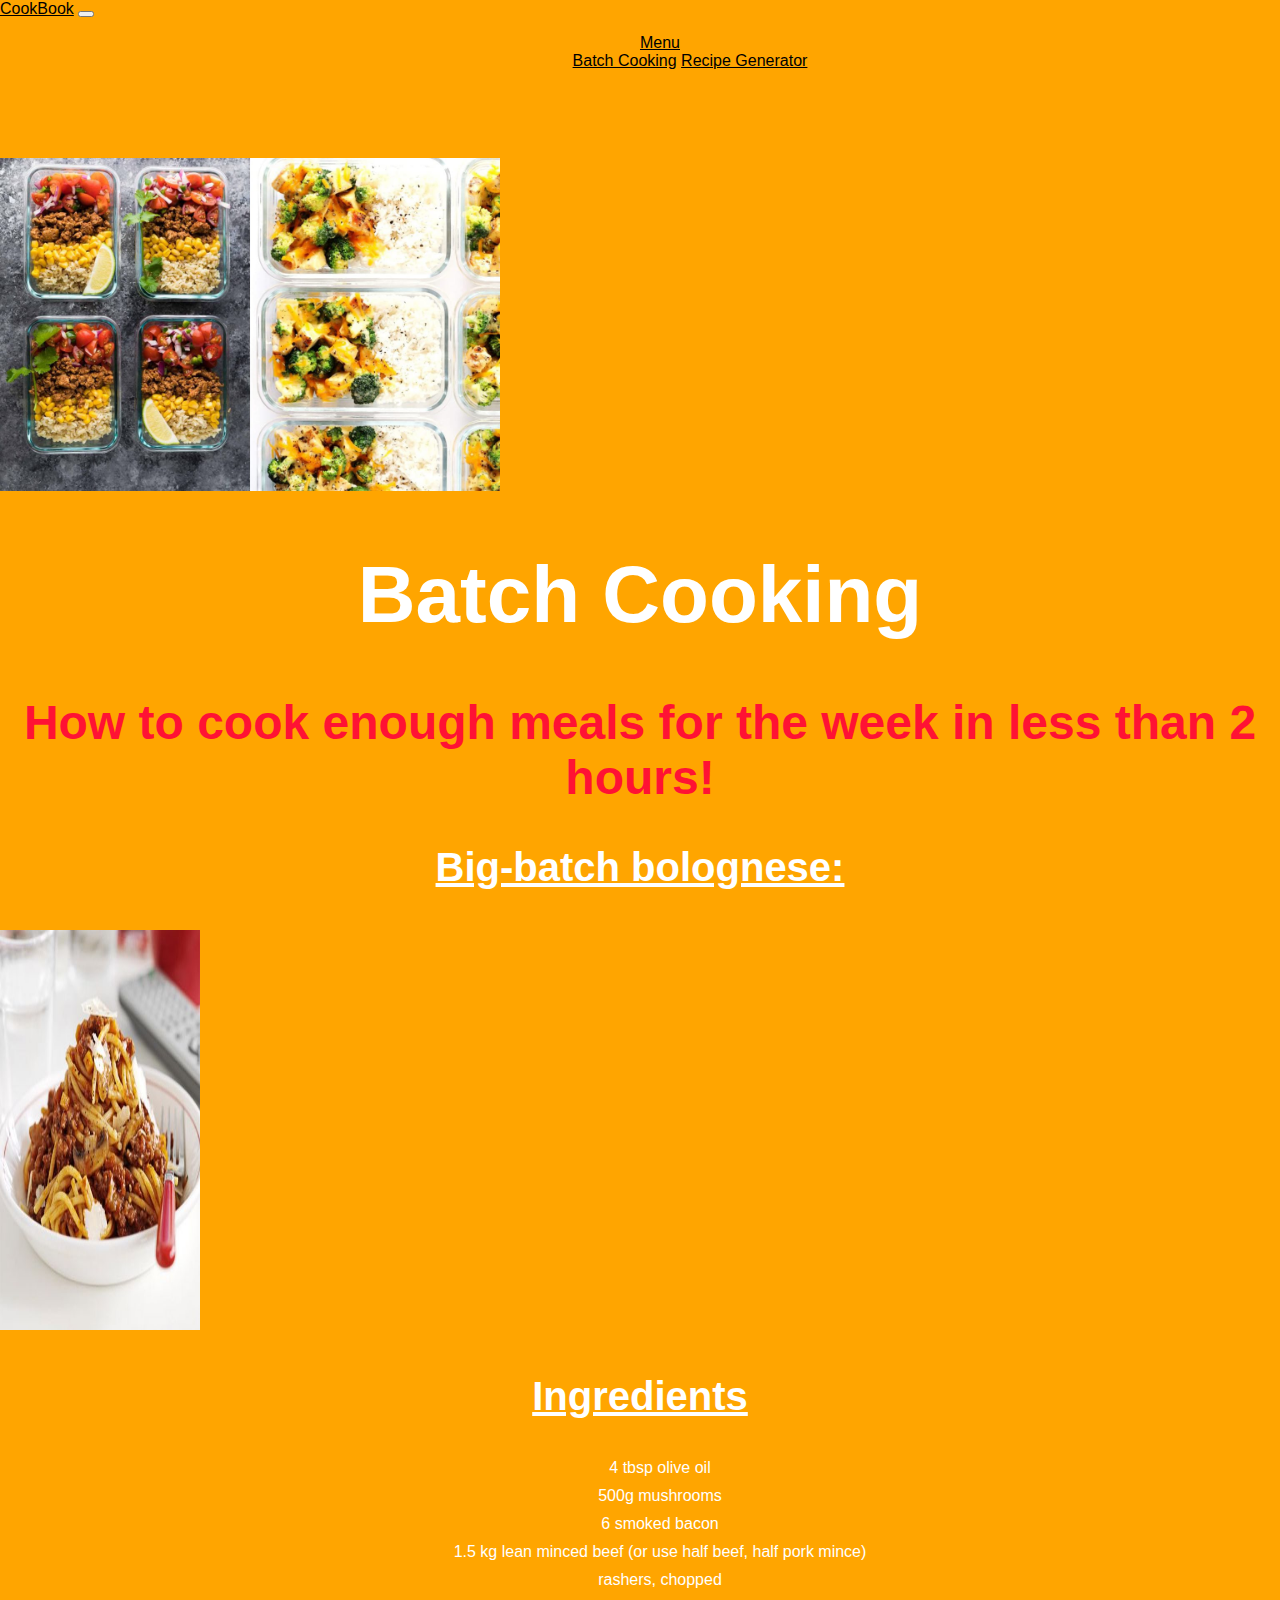
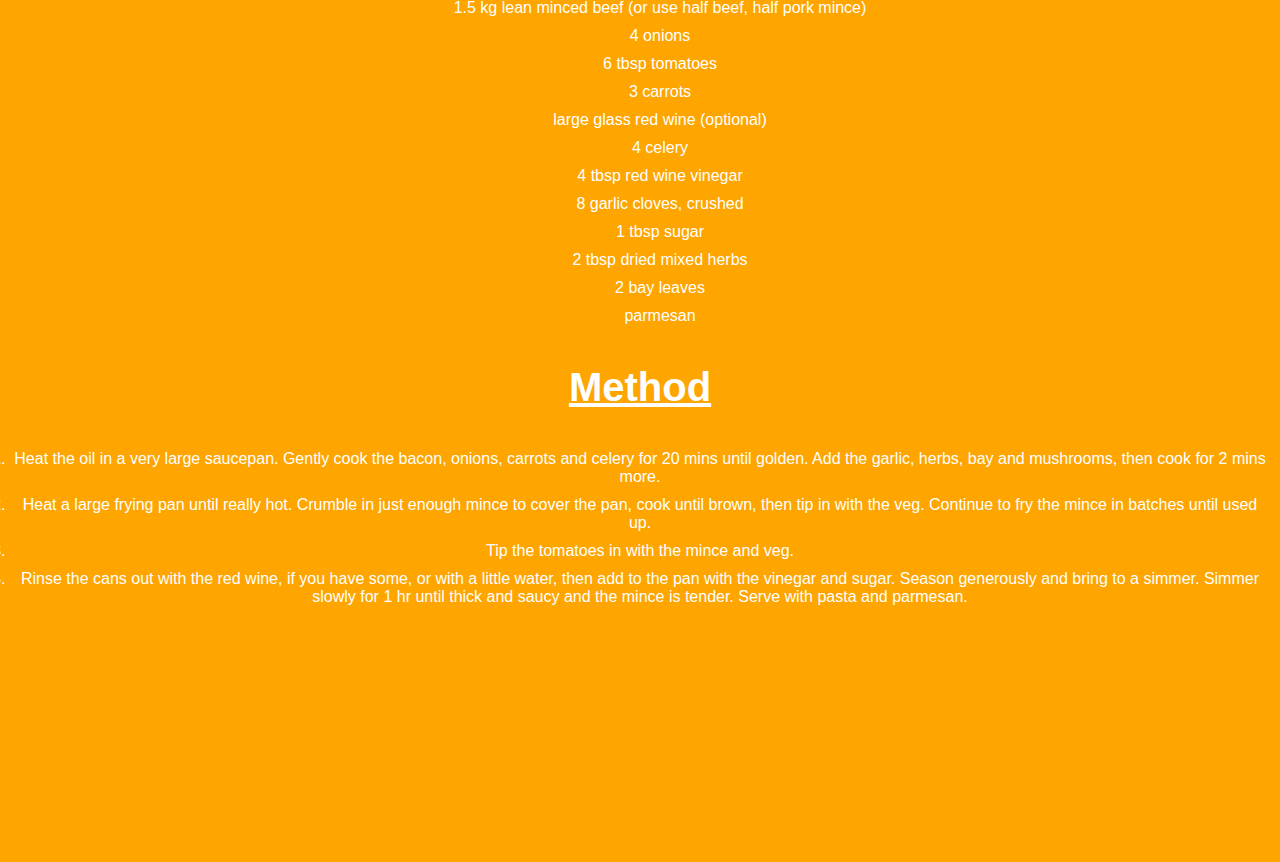
==== commit 8ef9433b: "updated sizes" ====
--- a/batchcooking.html
+++ b/batchcooking.html
@@ -8,11 +8,26 @@
 </head>
 <body>
 <div>
-    <nav class="navbar navbar-expand-lg navbar-light bg-light">
-      <a class="navbar-brand" href="index.html">CookBook</a>
-      <button class="navbar-toggler" type="button" data-toggle="collapse" data-target="#navbarSupportedContent" aria-controls="navbarSupportedContent" aria-expanded="false" aria-label="Toggle navigation">
-        <span class="navbar-toggler-icon"></span>
-      </button>
+  <nav class="navbar navbar-expand-lg navbar-light bg-light">
+    <a class="navbar-brand" href="index.html">CookBook</a>
+    <button class="navbar-toggler" type="button" data-toggle="collapse" data-target="#navbarSupportedContent" aria-controls="navbarSupportedContent" aria-expanded="false" aria-label="Toggle navigation">
+      <span class="navbar-toggler-icon"></span>
+    </button>
+
+    <div class="collapse navbar-collapse" id="navbarSupportedContent">
+      <ul class="navbar-nav mr-auto">
+        <li class="nav-item dropdown">
+          <a class="nav-link dropdown-toggle" href="#" id="navbarDropdown" role="button" data-toggle="dropdown" aria-haspopup="true" aria-expanded="false">
+            Menu
+          </a>
+          <div class="dropdown-menu" aria-labelledby="navbarDropdown">
+            <a class="dropdown-item" href="batchcooking.html">Batch Cooking</a>
+            <a class="dropdown-item" href="randomrecipe.html">Recipe Generator</a>
+          </div>
+        </li>
+      </ul>
+      </div>
+  </nav>
 <img src="turkey-taco-lunch-bowls_Cheesy-Broccoli-Cheddar-Chicken-and-Rice-Bowls-Casserole-Meal-Prep.jpg" alt="" width="500px">
     <h1>Batch Cooking</h1>
 </div>
--- a/styles.css
+++ b/styles.css
@@ -26,13 +26,10 @@
 
 }
 img {
-     display: block;
-     padding: 20px;
-     margin: 0 auto;
-     border-radius: 50%;
-     width: 150px;
-     align: flex;
-     justify-content: center;
+    display: block;
+    margin-left: auto;
+    margin-right: auto;
+    align-self: center;
 }
 
 p{
@@ -45,15 +42,14 @@
 color: rgb(0,0,0);
 }
 ol {
-<ol>
-padding: 0;
-margin-bottom: 20%;
-font-size: 0.5em;
-width: 20px;
-display: auto;
-text-align: center;
-justify-content: space-evenly;
-}
+
+  padding: 0;
+  margin-bottom: 20%;
+  font-size: 1.0em;
+  display: auto;
+  text-align: center;
+  justify-content: space-evenly;
+  }
 li#lower {
      margin-top: 7%;
 } li#lowest {
@@ -62,31 +58,45 @@
 div.contrast {
      background-color: rgb(0,0,0);
      color: rgb(255,255,255);
-display: flex;
+     display: flex;
      justify-content: center;
      align-items: center;
      flex-direction: column;
 }
 ul {
-     list-style: <ul>;
+   list-style: none;
    text-align: center;
    list-style-position: inside;
    display: auto;
 }
 li {
      margin: 10px;
-     display auto;
-     font-size: 1.5em;
+     display flex;
+     justify-content: center;
+     font-size: 1.0em;
      text-align: center;
 }
-transition: 0.6s ease;
-}
-li:hover {
-     font-size: 1.2em;
-}
+
+
 
 #button {
   color: #FF1234;
   display: flex;
   justify-content: center;
   }
+
+.container {
+  justify-content: center;
+  align-items: flex-start;
+  margin: 50px;
+}
+
+.carousel-item img {
+  width: 50vh;
+  height: auto;
+  justify-content: center; 
+}
+
+.topRecipes {
+  width: 100%;
+}
